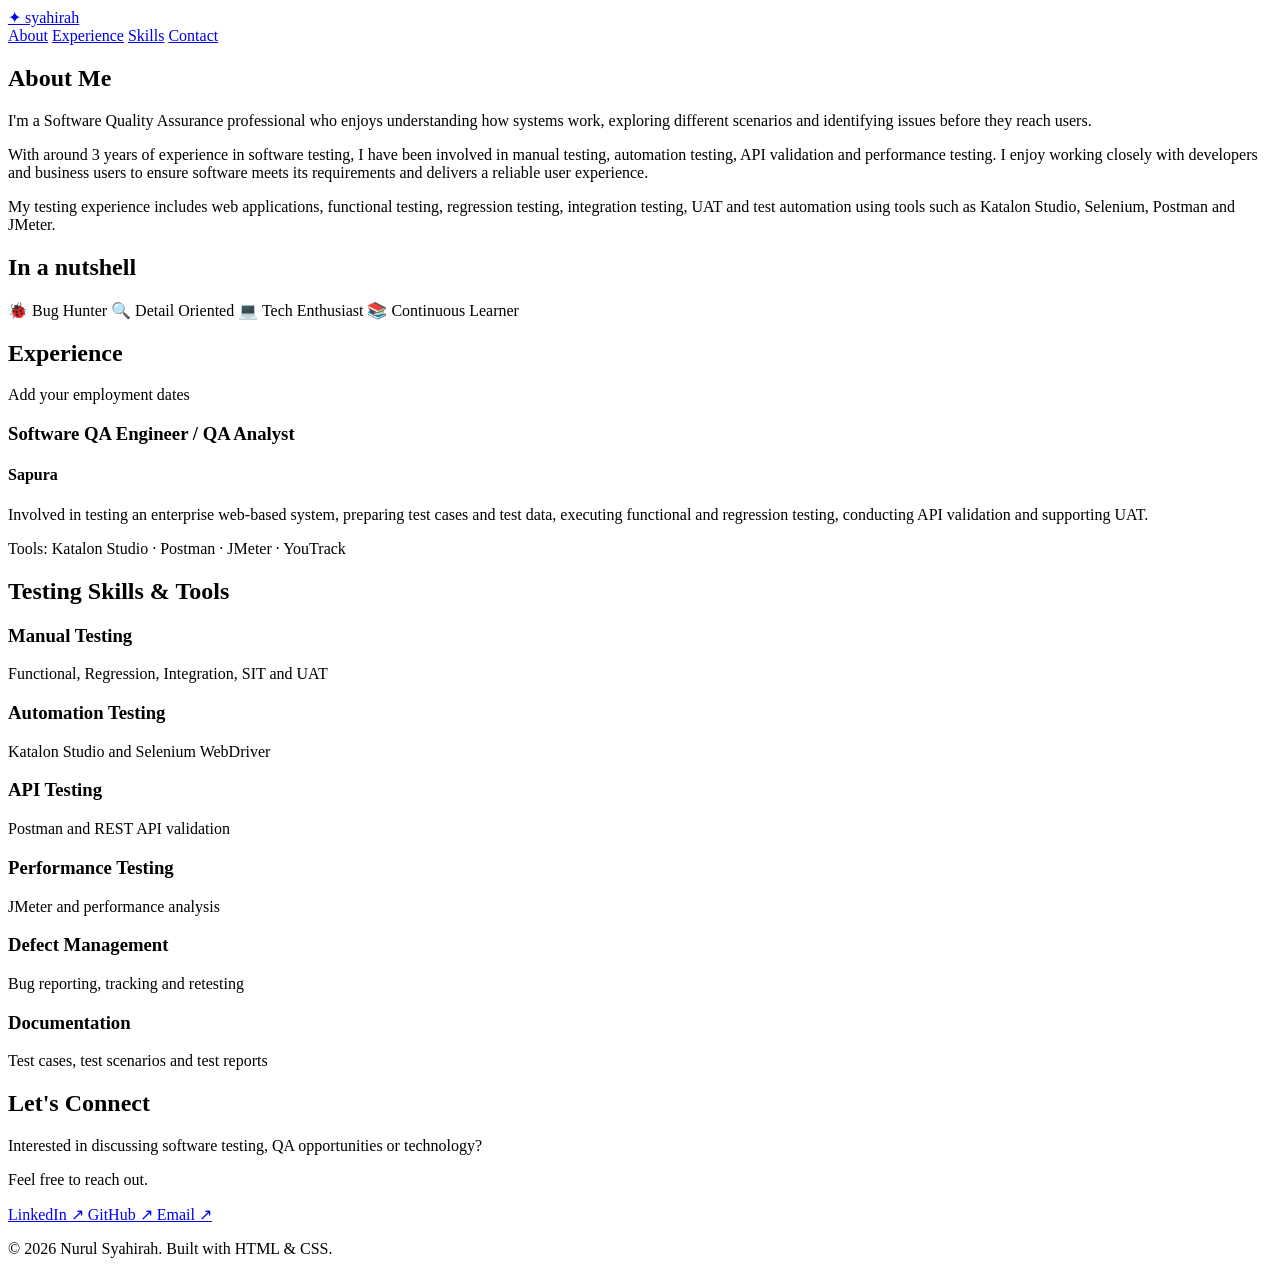
==== index.html @ 2b01e136 "Add initial HTML structure for personal website" ====
<!DOCTYPE html>
<html lang="en">
<head>
    <meta charset="UTF-8">
    <meta name="viewport" content="width=device-width, initial-scale=1.0">
    <title>Nurul Syahirah | Software QA</title>
    <link rel="stylesheet" href="style.css">
</head>

<body>

    <header class="navbar">
        <a href="#" class="logo">✦ syahirah</a>

        <nav>
            <a href="#about">About</a>
            <a href="#experience">Experience</a>
            <a href="#skills">Skills</a>
            <a href="#contact">Contact</a>
        </nav>
    </header>

    <main>

        <!-- ABOUT ME -->
        <section id="about" class="section about">
            <h1>About Me</h1>

            <p class="intro">
                I'm a Software Quality Assurance professional
                who enjoys understanding how systems work,
                exploring different scenarios and identifying
                issues before they reach users.
            </p>

            <p>
                With around 3 years of experience in software
                testing, I have been involved in manual testing,
                automation testing, API validation and performance
                testing. I enjoy working closely with developers
                and business users to ensure software meets its
                requirements and delivers a reliable user experience.
            </p>

            <p>
                My testing experience includes web applications,
                functional testing, regression testing, integration
                testing, UAT and test automation using tools such
                as Katalon Studio, Selenium, Postman and JMeter.
            </p>
        </section>

        <!-- IN A NUTSHELL -->
        <section class="section nutshell">
            <h2>In a nutshell</h2>

            <div class="tags">
                <span>🐞 Bug Hunter</span>
                <span>🔍 Detail Oriented</span>
                <span>💻 Tech Enthusiast</span>
                <span>📚 Continuous Learner</span>
            </div>
        </section>

        <!-- EXPERIENCE -->
        <section id="experience" class="section">
            <h2>Experience</h2>

            <div class="timeline">

                <div class="experience-item">
                    <div class="timeline-dot"></div>

                    <span class="date">
                        Add your employment dates
                    </span>

                    <h3>Software QA Engineer / QA Analyst</h3>

                    <h4>Sapura</h4>

                    <p>
                        Involved in testing an enterprise web-based
                        system, preparing test cases and test data,
                        executing functional and regression testing,
                        conducting API validation and supporting UAT.
                    </p>

                    <p class="tools">
                        Tools: Katalon Studio · Postman · JMeter · YouTrack
                    </p>
                </div>

            </div>
        </section>

        <!-- SKILLS -->
        <section id="skills" class="section">
            <h2>Testing Skills & Tools</h2>

            <div class="skills-grid">

                <div class="skill">
                    <h3>Manual Testing</h3>
                    <p>Functional, Regression, Integration, SIT and UAT</p>
                </div>

                <div class="skill">
                    <h3>Automation Testing</h3>
                    <p>Katalon Studio and Selenium WebDriver</p>
                </div>

                <div class="skill">
                    <h3>API Testing</h3>
                    <p>Postman and REST API validation</p>
                </div>

                <div class="skill">
                    <h3>Performance Testing</h3>
                    <p>JMeter and performance analysis</p>
                </div>

                <div class="skill">
                    <h3>Defect Management</h3>
                    <p>Bug reporting, tracking and retesting</p>
                </div>

                <div class="skill">
                    <h3>Documentation</h3>
                    <p>Test cases, test scenarios and test reports</p>
                </div>

            </div>
        </section>

        <!-- CONTACT -->
        <section id="contact" class="section contact">
            <h2>Let's Connect</h2>

            <p>
                Interested in discussing software testing,
                QA opportunities or technology?
            </p>

            <p>
                Feel free to reach out.
            </p>

            <div class="social-links">
                <a href="https://www.linkedin.com/" target="_blank">
                    LinkedIn ↗
                </a>

                <a href="https://github.com/SyahirahAzmi" target="_blank">
                    GitHub ↗
                </a>

                <a href="mailto:your-email@example.com">
                    Email ↗
                </a>
            </div>
        </section>

    </main>

    <footer>
        <p>© 2026 Nurul Syahirah. Built with HTML & CSS.</p>
    </footer>

</body>
</html>
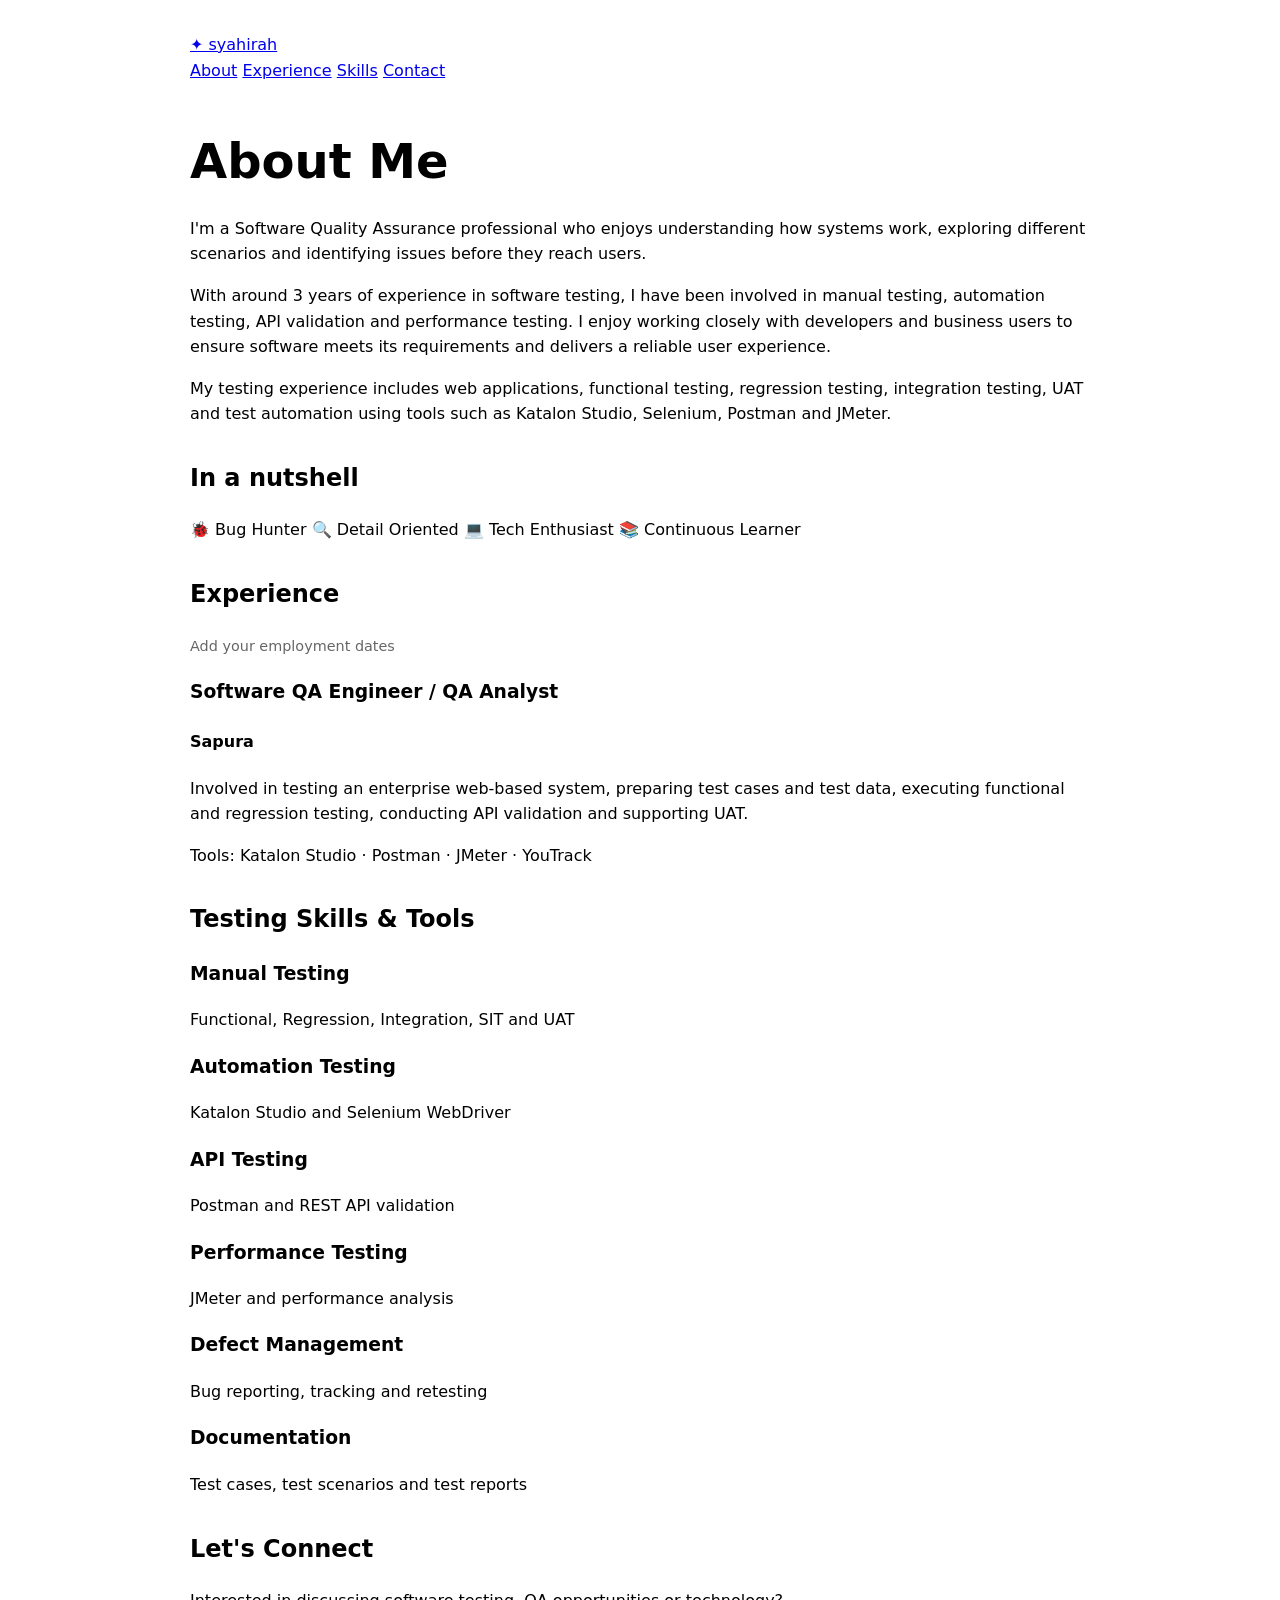
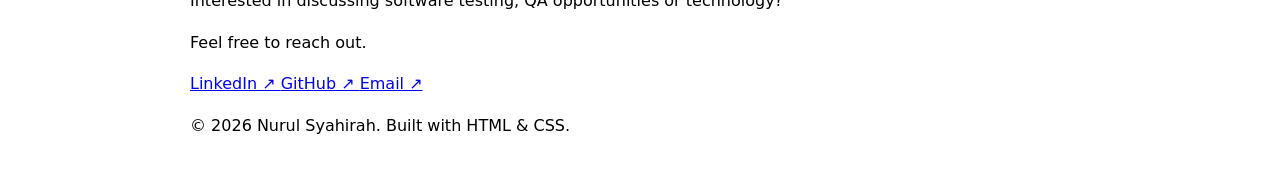
==== commit 249852f6: "Change stylesheet link from style.css to style1.css" ====
--- a/index.html
+++ b/index.html
@@ -5,7 +5,7 @@
     <meta charset="UTF-8">
     <meta name="viewport" content="width=device-width, initial-scale=1.0">
     <title>Nurul Syahirah | Software QA</title>
-    <link rel="stylesheet" href="style.css">
+    <link rel="stylesheet" href="style1.css">
 </head>
 
 <body>
--- a/style1.css
+++ b/style1.css
@@ -0,0 +1,40 @@
+body {
+    font-family: system-ui, sans-serif;
+    max-width: 900px;
+    margin: 0 auto;
+    padding: 2rem;
+    line-height: 1.6;
+}
+
+h1 {
+    font-size: 3rem;
+    margin-bottom: 1rem;
+}
+
+h2 {
+    margin-top: 2rem;
+}
+
+.experience {
+    margin-bottom: 2rem;
+}
+
+.date {
+    color: #666;
+    font-size: 0.9rem;
+}
+
+.btn-linkedin,
+.btn-mot {
+    display: inline-block;
+    padding: 10px 18px;
+    margin-right: 10px;
+    border-radius: 6px;
+    text-decoration: none;
+    background: #0077b5;
+    color: white;
+}
+
+.btn-mot {
+    background: #1f2937;
+}
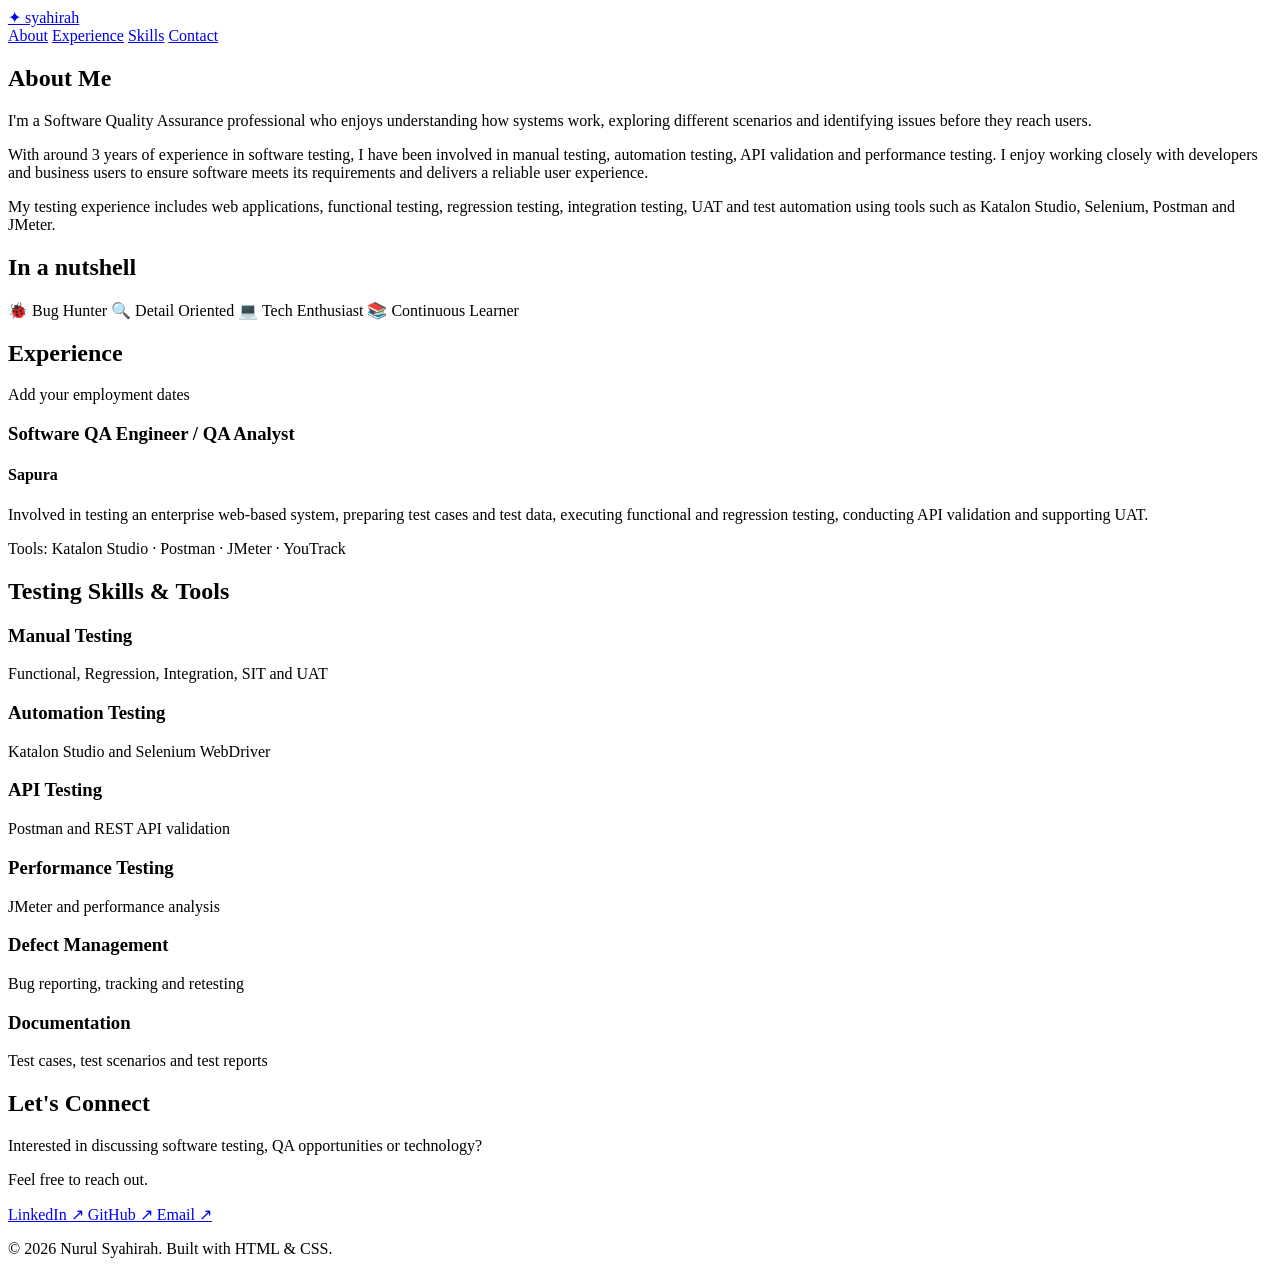
==== commit 1afe6f34: "Update stylesheet link and add footer" ====
--- a/index.html
+++ b/index.html
@@ -5,7 +5,7 @@
     <meta charset="UTF-8">
     <meta name="viewport" content="width=device-width, initial-scale=1.0">
     <title>Nurul Syahirah | Software QA</title>
-    <link rel="stylesheet" href="style1.css">
+    <link rel="stylesheet" href="style.css">
 </head>
 
 <body>
@@ -51,6 +51,7 @@
             </p>
         </section>
 
+
         <!-- IN A NUTSHELL -->
         <section class="section nutshell">
             <h2>In a nutshell</h2>
@@ -62,6 +63,7 @@
                 <span>📚 Continuous Learner</span>
             </div>
         </section>
+
 
         <!-- EXPERIENCE -->
         <section id="experience" class="section">
@@ -94,6 +96,7 @@
 
             </div>
         </section>
+
 
         <!-- SKILLS -->
         <section id="skills" class="section">
@@ -134,6 +137,7 @@
             </div>
         </section>
 
+
         <!-- CONTACT -->
         <section id="contact" class="section contact">
             <h2>Let's Connect</h2>
@@ -164,6 +168,7 @@
 
     </main>
 
+
     <footer>
         <p>© 2026 Nurul Syahirah. Built with HTML & CSS.</p>
     </footer>
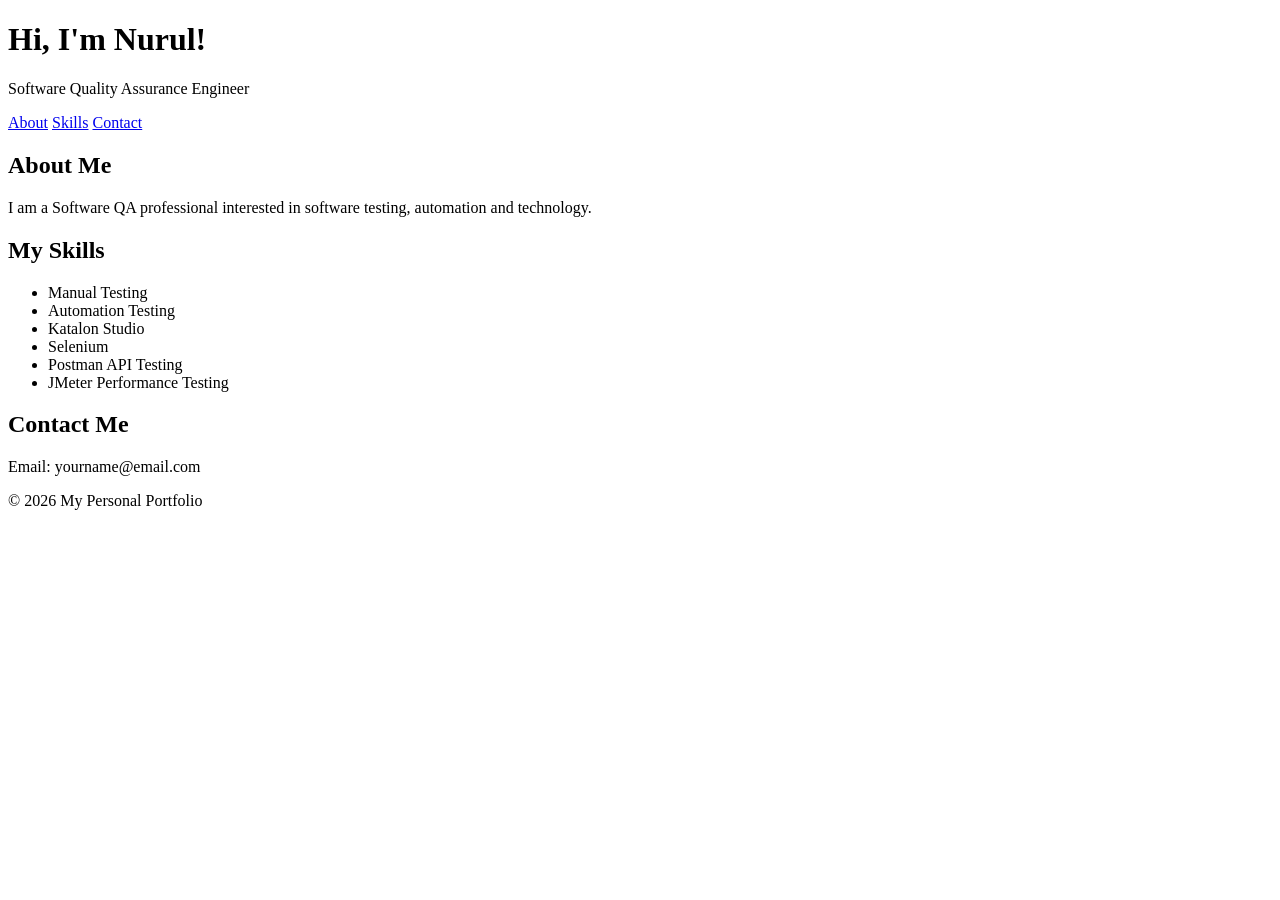
==== commit 948261ff: "Update title and content for personal portfolio" ====
--- a/index.html
+++ b/index.html
@@ -4,173 +4,49 @@
 <head>
     <meta charset="UTF-8">
     <meta name="viewport" content="width=device-width, initial-scale=1.0">
-    <title>Nurul Syahirah | Software QA</title>
+    <title>My Personal Portfolio</title>
     <link rel="stylesheet" href="style.css">
 </head>
-
 <body>
 
-    <header class="navbar">
-        <a href="#" class="logo">✦ syahirah</a>
-
-        <nav>
-            <a href="#about">About</a>
-            <a href="#experience">Experience</a>
-            <a href="#skills">Skills</a>
-            <a href="#contact">Contact</a>
-        </nav>
+    <header>
+        <h1>Hi, I'm Nurul!</h1>
+        <p>Software Quality Assurance Engineer</p>
     </header>
 
-    <main>
+    <nav>
+        <a href="#about">About</a>
+        <a href="#skills">Skills</a>
+        <a href="#contact">Contact</a>
+    </nav>
 
-        <!-- ABOUT ME -->
-        <section id="about" class="section about">
-            <h1>About Me</h1>
+    <section id="about">
+        <h2>About Me</h2>
+        <p>
+            I am a Software QA professional interested in
+            software testing, automation and technology.
+        </p>
+    </section>
 
-            <p class="intro">
-                I'm a Software Quality Assurance professional
-                who enjoys understanding how systems work,
-                exploring different scenarios and identifying
-                issues before they reach users.
-            </p>
+    <section id="skills">
+        <h2>My Skills</h2>
+        <ul>
+            <li>Manual Testing</li>
+            <li>Automation Testing</li>
+            <li>Katalon Studio</li>
+            <li>Selenium</li>
+            <li>Postman API Testing</li>
+            <li>JMeter Performance Testing</li>
+        </ul>
+    </section>
 
-            <p>
-                With around 3 years of experience in software
-                testing, I have been involved in manual testing,
-                automation testing, API validation and performance
-                testing. I enjoy working closely with developers
-                and business users to ensure software meets its
-                requirements and delivers a reliable user experience.
-            </p>
-
-            <p>
-                My testing experience includes web applications,
-                functional testing, regression testing, integration
-                testing, UAT and test automation using tools such
-                as Katalon Studio, Selenium, Postman and JMeter.
-            </p>
-        </section>
-
-
-        <!-- IN A NUTSHELL -->
-        <section class="section nutshell">
-            <h2>In a nutshell</h2>
-
-            <div class="tags">
-                <span>🐞 Bug Hunter</span>
-                <span>🔍 Detail Oriented</span>
-                <span>💻 Tech Enthusiast</span>
-                <span>📚 Continuous Learner</span>
-            </div>
-        </section>
-
-
-        <!-- EXPERIENCE -->
-        <section id="experience" class="section">
-            <h2>Experience</h2>
-
-            <div class="timeline">
-
-                <div class="experience-item">
-                    <div class="timeline-dot"></div>
-
-                    <span class="date">
-                        Add your employment dates
-                    </span>
-
-                    <h3>Software QA Engineer / QA Analyst</h3>
-
-                    <h4>Sapura</h4>
-
-                    <p>
-                        Involved in testing an enterprise web-based
-                        system, preparing test cases and test data,
-                        executing functional and regression testing,
-                        conducting API validation and supporting UAT.
-                    </p>
-
-                    <p class="tools">
-                        Tools: Katalon Studio · Postman · JMeter · YouTrack
-                    </p>
-                </div>
-
-            </div>
-        </section>
-
-
-        <!-- SKILLS -->
-        <section id="skills" class="section">
-            <h2>Testing Skills & Tools</h2>
-
-            <div class="skills-grid">
-
-                <div class="skill">
-                    <h3>Manual Testing</h3>
-                    <p>Functional, Regression, Integration, SIT and UAT</p>
-                </div>
-
-                <div class="skill">
-                    <h3>Automation Testing</h3>
-                    <p>Katalon Studio and Selenium WebDriver</p>
-                </div>
-
-                <div class="skill">
-                    <h3>API Testing</h3>
-                    <p>Postman and REST API validation</p>
-                </div>
-
-                <div class="skill">
-                    <h3>Performance Testing</h3>
-                    <p>JMeter and performance analysis</p>
-                </div>
-
-                <div class="skill">
-                    <h3>Defect Management</h3>
-                    <p>Bug reporting, tracking and retesting</p>
-                </div>
-
-                <div class="skill">
-                    <h3>Documentation</h3>
-                    <p>Test cases, test scenarios and test reports</p>
-                </div>
-
-            </div>
-        </section>
-
-
-        <!-- CONTACT -->
-        <section id="contact" class="section contact">
-            <h2>Let's Connect</h2>
-
-            <p>
-                Interested in discussing software testing,
-                QA opportunities or technology?
-            </p>
-
-            <p>
-                Feel free to reach out.
-            </p>
-
-            <div class="social-links">
-                <a href="https://www.linkedin.com/" target="_blank">
-                    LinkedIn ↗
-                </a>
-
-                <a href="https://github.com/SyahirahAzmi" target="_blank">
-                    GitHub ↗
-                </a>
-
-                <a href="mailto:your-email@example.com">
-                    Email ↗
-                </a>
-            </div>
-        </section>
-
-    </main>
-
+    <section id="contact">
+        <h2>Contact Me</h2>
+        <p>Email: yourname@email.com</p>
+    </section>
 
     <footer>
-        <p>© 2026 Nurul Syahirah. Built with HTML & CSS.</p>
+        <p>© 2026 My Personal Portfolio</p>
     </footer>
 
 </body>
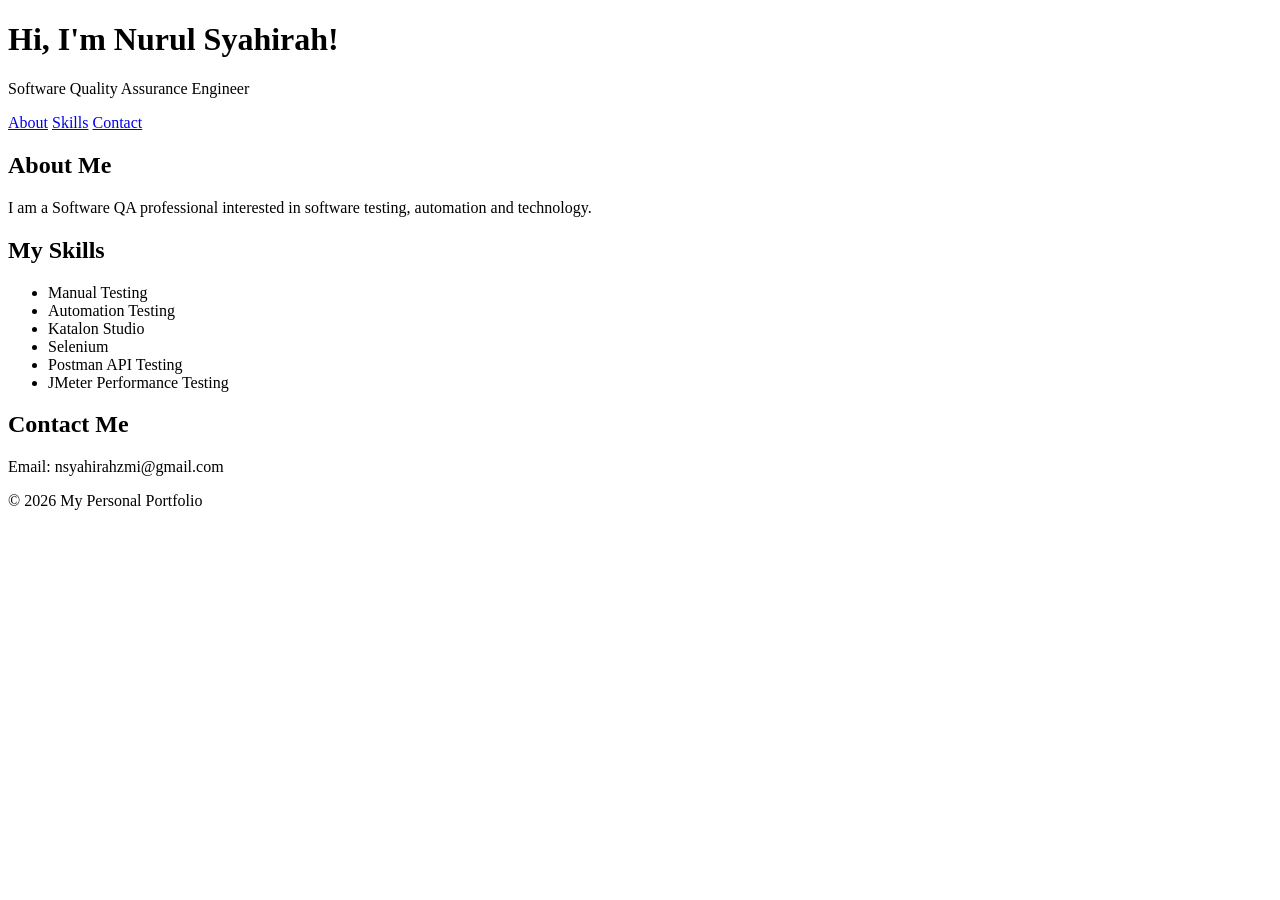
==== commit 21860160: "Update name and email in index.html" ====
--- a/index.html
+++ b/index.html
@@ -10,16 +10,16 @@
 <body>
 
     <header>
-        <h1>Hi, I'm Nurul!</h1>
+        <h1>Hi, I'm Nurul Syahirah!</h1>
         <p>Software Quality Assurance Engineer</p>
-    </header>
+   
 
     <nav>
         <a href="#about">About</a>
         <a href="#skills">Skills</a>
         <a href="#contact">Contact</a>
     </nav>
-
+ </header>
     <section id="about">
         <h2>About Me</h2>
         <p>
@@ -42,7 +42,7 @@
 
     <section id="contact">
         <h2>Contact Me</h2>
-        <p>Email: yourname@email.com</p>
+        <p>Email: nsyahirahzmi@gmail.com</p>
     </section>
 
     <footer>
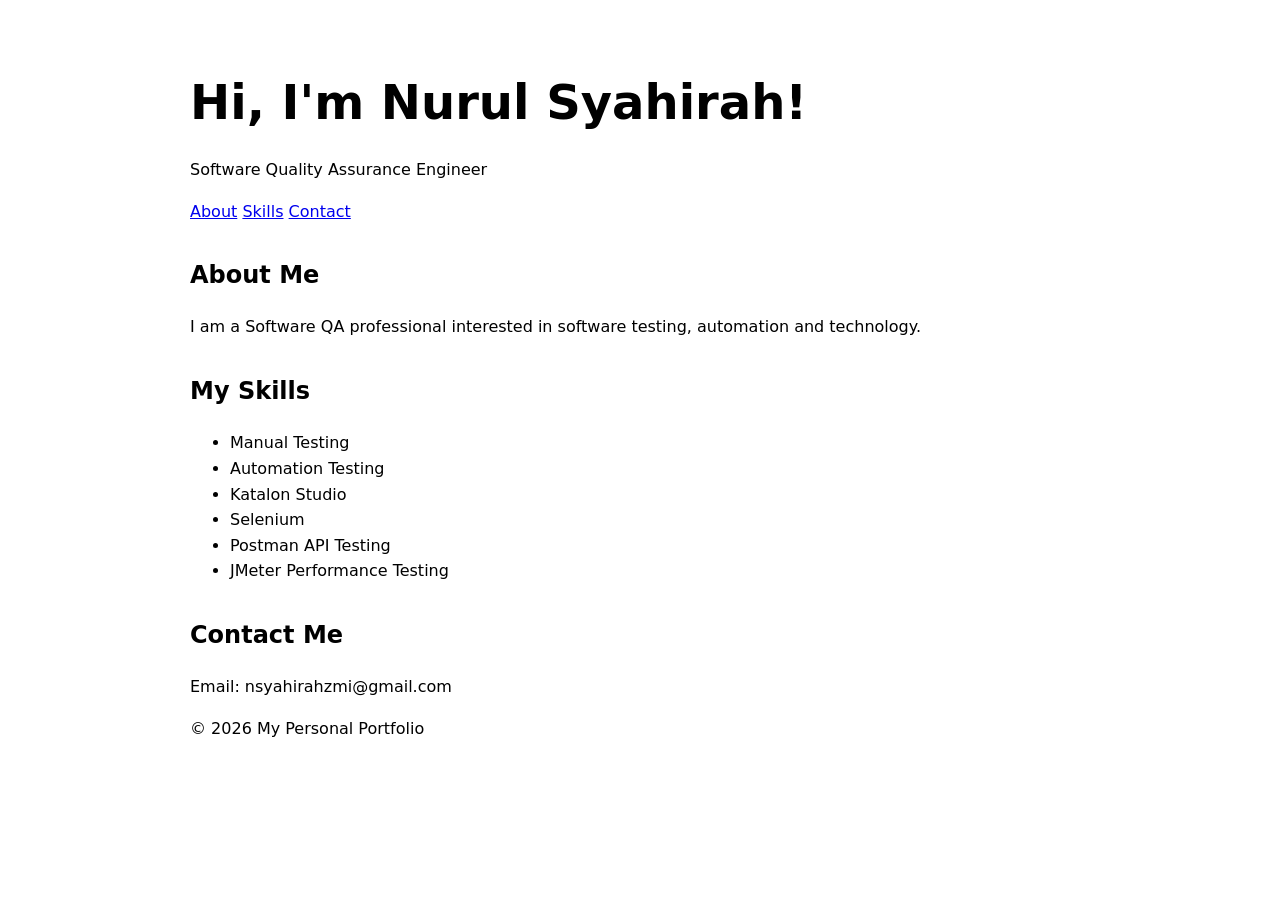
==== commit e3ec3405: "Change stylesheet link from style.css to style1.css" ====
--- a/index.html
+++ b/index.html
@@ -5,7 +5,7 @@
     <meta charset="UTF-8">
     <meta name="viewport" content="width=device-width, initial-scale=1.0">
     <title>My Personal Portfolio</title>
-    <link rel="stylesheet" href="style.css">
+    <link rel="stylesheet" href="style1.css">
 </head>
 <body>
 
--- a/style1.css
+++ b/style1.css
@@ -0,0 +1,40 @@
+body {
+    font-family: system-ui, sans-serif;
+    max-width: 900px;
+    margin: 0 auto;
+    padding: 2rem;
+    line-height: 1.6;
+}
+
+h1 {
+    font-size: 3rem;
+    margin-bottom: 1rem;
+}
+
+h2 {
+    margin-top: 2rem;
+}
+
+.experience {
+    margin-bottom: 2rem;
+}
+
+.date {
+    color: #666;
+    font-size: 0.9rem;
+}
+
+.btn-linkedin,
+.btn-mot {
+    display: inline-block;
+    padding: 10px 18px;
+    margin-right: 10px;
+    border-radius: 6px;
+    text-decoration: none;
+    background: #0077b5;
+    color: white;
+}
+
+.btn-mot {
+    background: #1f2937;
+}
